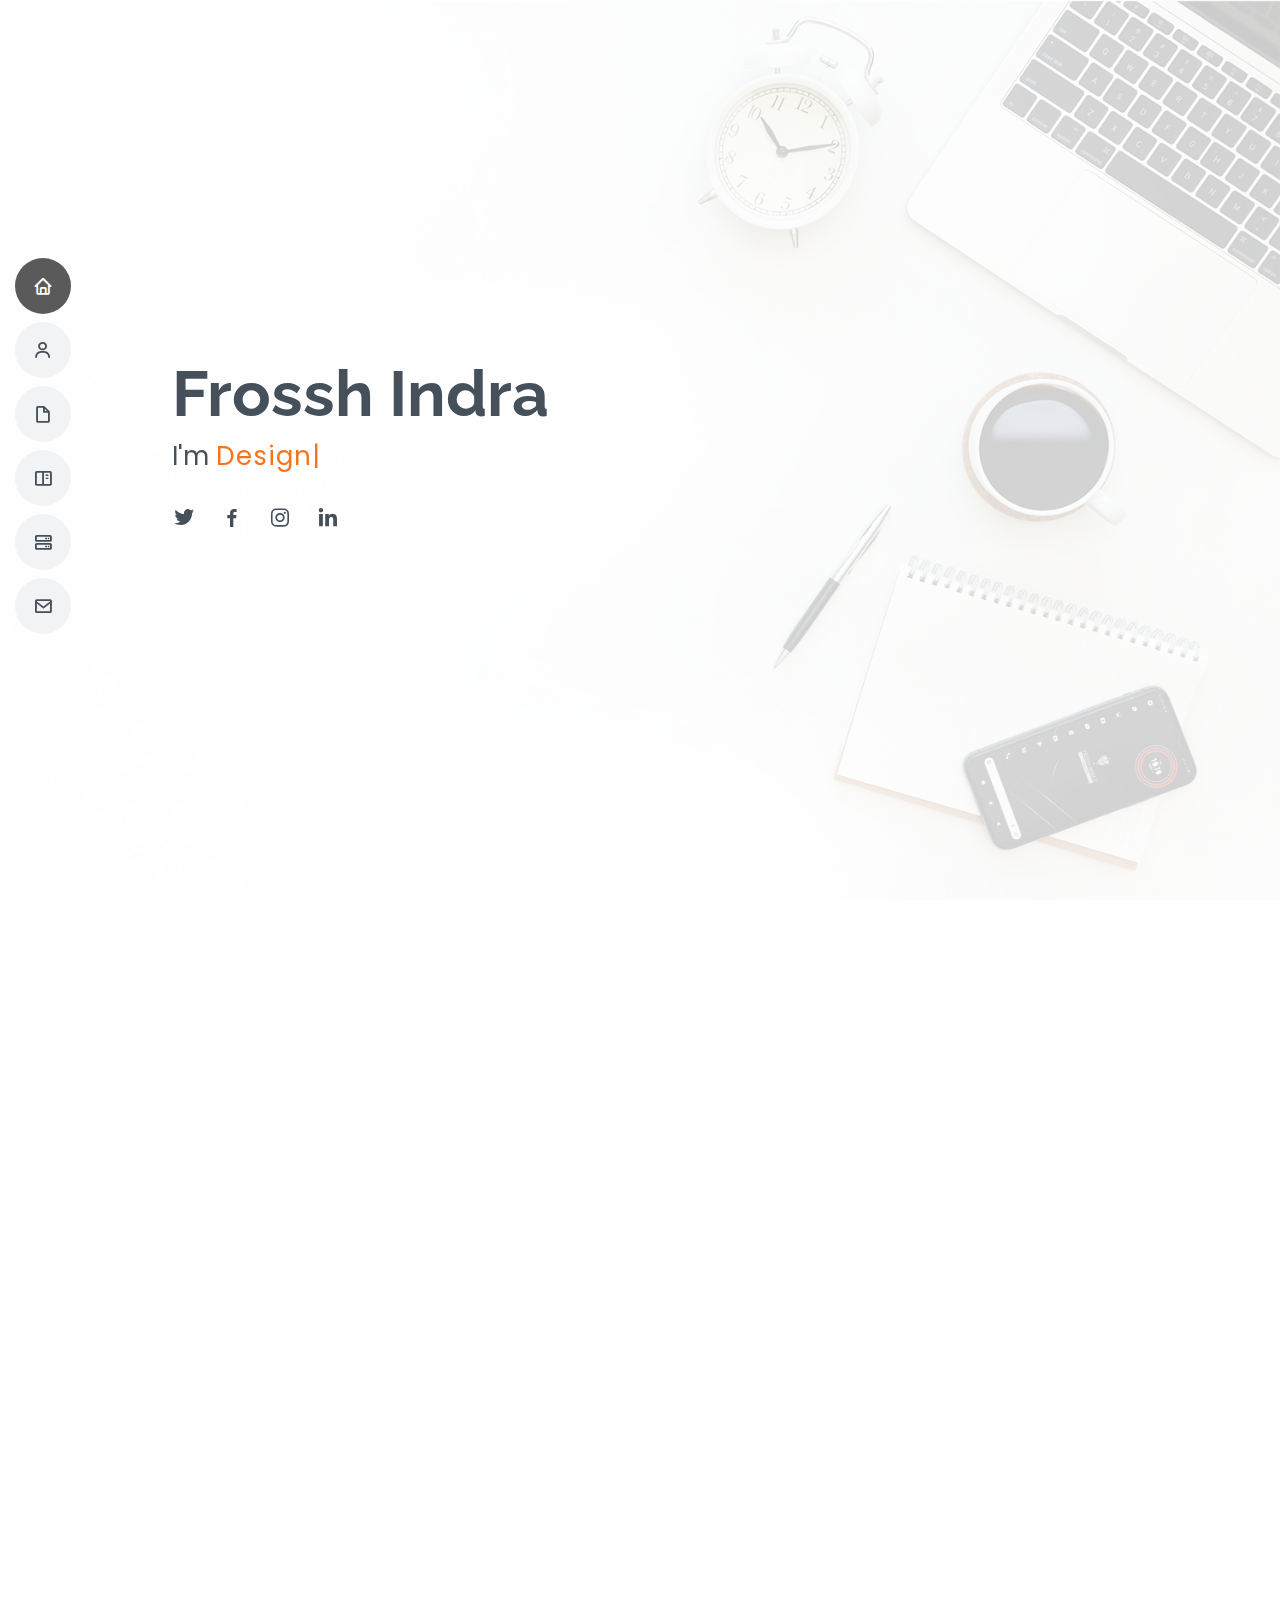
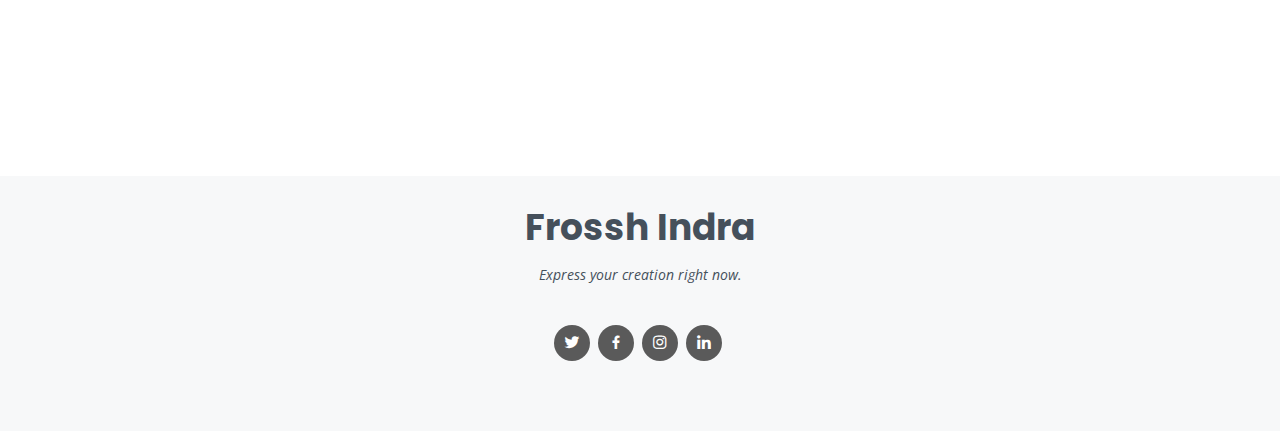
==== Portofolio_indra/index.html @ ffced919 "update_213345" ====
<!DOCTYPE html>
<html lang="en">

<head>
  <meta charset="utf-8">
  <meta content="width=device-width, initial-scale=1.0" name="viewport">

  <title>MyResume Bootstrap Template - Index</title>
  <meta content="" name="description">
  <meta content="" name="keywords">

  <!-- Favicons -->
  <link href="assets/img/favicon.png" rel="icon">
  <link href="assets/img/apple-touch-icon.png" rel="apple-touch-icon">

  <!-- Google Fonts -->
  <link href="https://fonts.googleapis.com/css?family=Open+Sans:300,300i,400,400i,600,600i,700,700i|Raleway:300,300i,400,400i,500,500i,600,600i,700,700i|Poppins:300,300i,400,400i,500,500i,600,600i,700,700i" rel="stylesheet">

  <!-- Vendor CSS Files -->
  <link href="assets/vendor/aos/aos.css" rel="stylesheet">
  <link href="assets/vendor/bootstrap/css/bootstrap.min.css" rel="stylesheet">
  <link href="assets/vendor/bootstrap-icons/bootstrap-icons.css" rel="stylesheet">
  <link href="assets/vendor/boxicons/css/boxicons.min.css" rel="stylesheet">
  <link href="assets/vendor/glightbox/css/glightbox.min.css" rel="stylesheet">
  <link href="assets/vendor/swiper/swiper-bundle.min.css" rel="stylesheet">

  <!-- Template Main CSS File -->
  <link href="assets/css/style.css" rel="stylesheet">

  <!-- =======================================================
  * Template Name: MyResume
  * Updated: Mar 10 2023 with Bootstrap v5.2.3
  * Template URL: https://bootstrapmade.com/free-html-bootstrap-template-my-resume/
  * Author: BootstrapMade.com
  * License: https://bootstrapmade.com/license/
  ======================================================== -->
</head>

<body>

  <!-- ======= Mobile nav toggle button ======= -->
  <!-- <button type="button" class="mobile-nav-toggle d-xl-none"><i class="bi bi-list mobile-nav-toggle"></i></button> -->
  <i class="bi bi-list mobile-nav-toggle d-lg-none"></i>
  <!-- ======= Header ======= -->
  <header id="header" class="d-flex flex-column justify-content-center">

    <nav id="navbar" class="navbar nav-menu">
      <ul>
        <li><a href="#hero" class="nav-link scrollto active"><i class="bx bx-home"></i> <span>Home</span></a></li>
        <li><a href="#about" class="nav-link scrollto"><i class="bx bx-user"></i> <span>About</span></a></li>
        <li><a href="#resume" class="nav-link scrollto"><i class="bx bx-file-blank"></i> <span>Resume</span></a></li>
        <li><a href="#portfolio" class="nav-link scrollto"><i class="bx bx-book-content"></i> <span>Portfolio</span></a></li>
        <li><a href="#services" class="nav-link scrollto"><i class="bx bx-server"></i> <span>Services</span></a></li>
        <li><a href="#contact" class="nav-link scrollto"><i class="bx bx-envelope"></i> <span>Contact</span></a></li>
      </ul>
    </nav><!-- .nav-menu -->

  </header><!-- End Header -->

  <!-- ======= Hero Section ======= -->
  <section id="hero" class="d-flex flex-column justify-content-center">
    <div class="container" data-aos="zoom-in" data-aos-delay="100">
      <h1>Frossh Indra</h1>
      <p>I'm <span class="typed" data-typed-items="Designer, Web Developer, Freelancer, Photographer, Editor"></span></p>
      <div class="social-links">
        <a href="https://twitter.com/frossh_indra" class="twitter"><i class="bx bxl-twitter"></i></a>
        <a href="https://www.facebook.com/frossh.genso" class="facebook"><i class="bx bxl-facebook"></i></a>
        <a href="https://www.instagram.com/frossh_indra/" class="instagram"><i class="bx bxl-instagram"></i></a>
        <a href="https://www.linkedin.com/in/indra-wardhana-143040255" class="linkedin"><i class="bx bxl-linkedin"></i></a>
      </div>
    </div>
  </section><!-- End Hero -->

  <main id="main">

    <!-- ======= About Section ======= -->
    <section id="about" class="about">
      <div class="container" data-aos="fade-up">

        <div class="section-title">
          <h2>About</h2>
          <p>just an Graphic Designer who looking for a fun</p>
        </div>

        <div class="row">
          <div class="col-lg-4">
            <img src="assets/img/ps gw trnsprnt.png" class="img-fluid" alt="">
          </div>
          <div class="col-lg-8 pt-4 pt-lg-0 content">
            <h3>Graphic Designer &amp; Editor.</h3>
            <p class="fst-italic">
              My Name I Gusti Bagus Agung Alif Indra Wardhana. I love Arts, I started drawing from elementary school, starting from traditional drawings, and now I'm moving to digital and video
            </p>
            <div class="row">
              <div class="col-lg-6">
                <ul>
                  <li><i class="bi bi-chevron-right"></i> <strong>Birthday:</strong> <span>10 October 2002</span></li>
                  <li><i class="bi bi-chevron-right"></i> <strong>Website:</strong> <span>linktr.ee/@frossh_indra</span></li>
                  <li><i class="bi bi-chevron-right"></i> <strong>Phone:</strong> <span>+62 895 3370 5627 2</span></li>
                  <li><i class="bi bi-chevron-right"></i> <strong>City:</strong> <span>Surabaya, East Java, Indonesia</span></li>
                </ul>
              </div>
              <div class="col-lg-6">
                <ul>
                  <li><i class="bi bi-chevron-right"></i> <strong>Age:</strong> <span>20</span></li>
                  <li><i class="bi bi-chevron-right"></i> <strong>Degree:</strong> <span>Bachelor of Informatics</span></li>
                  <li><i class="bi bi-chevron-right"></i> <strong>PhEmailone:</strong> <span>indra.wardhana77@gmail.com</span></li>
                  <li><i class="bi bi-chevron-right"></i> <strong>Freelance:</strong> <span>Available</span></li>
                </ul>
              </div>
            </div>
            <p>
              I am a person who likes to work in silence, can learn things quickly. can work in a team or alone as long as the environment is calm. able to operate lots of editing application, especially those based on 2 dimensions.
            </p>
          </div>
        </div>

      </div>
    </section><!-- End About Section -->

    <!-- ======= Facts Section ======= -->
    <section id="facts" class="facts">
      <div class="container" data-aos="fade-up">

        <div class="section-title">
          <h2>Facts</h2>
          <p>The following is a summary of my work so far.</p>
        </div>

        <div class="row">

          <div class="col-lg-3 col-md-6">
            <div class="count-box">
              <i class="bi bi-emoji-smile"></i>
              <span data-purecounter-start="0" data-purecounter-end="221" data-purecounter-duration="1" class="purecounter"></span>
              <p>Happy Clients</p>
            </div>
          </div>

          <div class="col-lg-3 col-md-6 mt-5 mt-md-0">
            <div class="count-box">
              <i class="bi bi-journal-richtext"></i>
              <span data-purecounter-start="0" data-purecounter-end="1132" data-purecounter-duration="1" class="purecounter"></span>
              <p>Projects</p>
            </div>
          </div>

          <div class="col-lg-3 col-md-6 mt-5 mt-lg-0">
            <div class="count-box">
              <i class="bi bi-headset"></i>
              <span data-purecounter-start="0" data-purecounter-end="1220" data-purecounter-duration="1" class="purecounter"></span>
              <p>Hours Of Support</p>
            </div>
          </div>

          <div class="col-lg-3 col-md-6 mt-5 mt-lg-0">
            <div class="count-box">
              <i class="bi bi-award"></i>
              <span data-purecounter-start="0" data-purecounter-end="17" data-purecounter-duration="1" class="purecounter"></span>
              <p>Awards</p>
            </div>
          </div>

        </div>

      </div>
    </section><!-- End Facts Section -->

    <!-- ======= Skills Section ======= -->
    <section id="skills" class="skills section-bg">
      <div class="container" data-aos="fade-up">

        <div class="section-title">
          <h2>Skills</h2>
          <p>here is a percentage of my skills in running familiar design applications.</p>
        </div>

        <div class="row skills-content">

          <div class="col-lg-6">

            <div class="progress">
              <span class="skill">Photoshop <i class="val">98%</i></span>
              <div class="progress-bar-wrap">
                <div class="progress-bar" role="progressbar" aria-valuenow="98" aria-valuemin="0" aria-valuemax="100"></div>
              </div>
            </div>

            <div class="progress">
              <span class="skill">Premiere Pro <i class="val">90%</i></span>
              <div class="progress-bar-wrap">
                <div class="progress-bar" role="progressbar" aria-valuenow="90" aria-valuemin="0" aria-valuemax="100"></div>
              </div>
            </div>

            <div class="progress">
              <span class="skill">After Effect <i class="val">82%</i></span>
              <div class="progress-bar-wrap">
                <div class="progress-bar" role="progressbar" aria-valuenow="82" aria-valuemin="0" aria-valuemax="100"></div>
              </div>
            </div>

          </div>

          <div class="col-lg-6">

            <div class="progress">
              <span class="skill">Paint Tool SAI <i class="val">99%</i></span>
              <div class="progress-bar-wrap">
                <div class="progress-bar" role="progressbar" aria-valuenow="99" aria-valuemin="0" aria-valuemax="100"></div>
              </div>
            </div>

            <div class="progress">
              <span class="skill">WordPress/Berdu <i class="val">90%</i></span>
              <div class="progress-bar-wrap">
                <div class="progress-bar" role="progressbar" aria-valuenow="90" aria-valuemin="0" aria-valuemax="100"></div>
              </div>
            </div>

            <div class="progress">
              <span class="skill">Java-Based Programs <i class="val">55%</i></span>
              <div class="progress-bar-wrap">
                <div class="progress-bar" role="progressbar" aria-valuenow="55" aria-valuemin="0" aria-valuemax="100"></div>
              </div>
            </div>

          </div>

        </div>

      </div>
    </section><!-- End Skills Section -->

    <!-- ======= Resume Section ======= -->
    <section id="resume" class="resume">
      <div class="container" data-aos="fade-up">

        <div class="section-title">
          <h2>Resume</h2>
          <p></p>
        </div>

        <div class="row">
          <div class="col-lg-6">
            <h3 class="resume-title">Sumary</h3>
            <div class="resume-item pb-0">
              <h4>I Gusti Indra (Frossh Indra)</h4> 
              <p><em>Innovative and deadline-driven Graphic Designer with planty years of experience designing and developing user-centered Digital Editing material from initial concept to final.</em></p>
              <ul>
                <li>Surabaya, East Java, Id</li>
                <li>(+62) 8953 3705 6272</li>
                <li>indra.wardhana77@gmail.com</li>
              </ul>
            </div>

            <h3 class="resume-title">Education</h3>
            <div class="resume-item">
              <h4>bachelor of Informatics &amp; Graphic Design</h4>
              <h5>2020 - 2024</h5>
              <p><em>LP3I College Sidoarjo</em></p>
              <p>here I entered in the Visual Multimedia Communication (CMC) major. I studied and improved my design basis, topology, typography, editing as well as modeling.</p>
            </div>
            <div class="resume-item">
              <h4>MultiMedia Major &amp; Graphic Design</h4>
              <h5>2017 - 2019</h5>
              <p><em>SMKS PGRI 2 Sidoarjo</em></p>
              <p>here i learn the basic of design, and operate digital software that familiar for designer, like Adobe, Corel, and Autodesk Programs </p>
            </div>
          </div>
          <div class="col-lg-6">
            <h3 class="resume-title">Work Experience</h3>
            <div class="resume-item">
              <h4>Head Editor of News and Broadcasting</h4>
              <h5>2022 - Present</h5>
              <p><em>JAVAS.TV </em></p>
              <ul>
                <li>Develop and Edits News Video</li>
                <li>Create bumper footage </li>
                <li>Create customable flyers</li>
                <li>Manage the website of Javas.tv</li>
              </ul>
            </div>
            <div class="resume-item">
              <h4>Graphic Editor</h4>
              <h5>2022 (Internship)</h5>
              <p><em>INews tv, MNC Company Group</em></p>
              <ul>
                <li>Develop and Edits News Video</li>
                <li>Create bumper footage </li>
                <li>Create customable flyers</li>
                <li>Manage the Streaming Screen of Inews</li>
              </ul>
            </div>
            <div class="resume-item">
              <h4>Graphic design specialist</h4>
              <h5>2018 - 2020</h5>
              <p><em>Creativa Studio, Gedangan</em></p>
              <ul>
                <li>Shot video and picture footage</li>
                <li>Edit the aftershot video</li>
                <li>Set the tools as well</li>
              </ul>
            </div>
          </div>
        </div>

      </div>
    </section><!-- End Resume Section -->

    <!-- ======= Portfolio Section ======= -->
    <section id="portfolio" class="portfolio section-bg">
      <div class="container" data-aos="fade-up">

        <div class="section-title">
          <h2>Portfolio</h2>
          <p></p>
        </div>

        <div class="row">
          <div class="col-lg-12 d-flex justify-content-center" data-aos="fade-up" data-aos-delay="100">
            <ul id="portfolio-flters">
              <li data-filter="*" class="filter-active">All</li>
              <li data-filter=".filter-app">Logo</li>
              <li data-filter=".filter-card">Illustration</li>
              <li data-filter=".filter-web">Web Design</li>
            </ul>
          </div>
        </div>

        <div class="row portfolio-container" data-aos="fade-up" data-aos-delay="200">

          <div class="col-lg-4 col-md-6 portfolio-item filter-app">
            <div class="portfolio-wrap">
              <img src="assets/img/portfolio/logo.png" class="img-fluid" alt="">
              <div class="portfolio-info">
                <h4>Gusti Indra - Logo</h4>
                <p>Logo</p>
                <div class="portfolio-links">
                  <a href="assets/img/portfolio/logo.png" data-gallery="portfolioGallery" class="portfolio-lightbox" title="Gusti Indra - Logo"><i class="bx bx-plus"></i></a>
                  <a href="portfolio-details.html" data-glightbox="type: external" title="Portfolio Details"><i class="bx bx-link"></i></a>
                </div>
              </div>
            </div>
          </div>

          <div class="col-lg-4 col-md-6 portfolio-item filter-card">
            <div class="portfolio-wrap">
              <img src="assets/img/portfolio/renkomari1.png" class="img-fluid" alt="">
              <div class="portfolio-info">
                <h4>Renko & Maribel</h4>
                <p>Illustration</p>
                <div class="portfolio-links">
                  <a href="assets/img/portfolio/renkomari1.png" data-gallery="portfolioGallery" class="portfolio-lightbox" title="Renko & Maribel Fanart"><i class="bx bx-plus"></i></a>
                  <a href="portfolio-details.html" data-glightbox="type: external" title="Portfolio Details"><i class="bx bx-link"></i></a>
                </div>
              </div>
            </div>
          </div>

          <div class="col-lg-4 col-md-6 portfolio-item filter-app">
            <div class="portfolio-wrap">
              <img src="assets/img/portfolio/Z-log_4.png" class="img-fluid" alt="">
              <div class="portfolio-info">
                <h4>Mouz Arts - Logo</h4>
                <p>logo</p>
                <div class="portfolio-links">
                  <a href="assets/img/portfolio/Z-log_4.png" data-gallery="portfolioGallery" class="portfolio-lightbox" title="Mouz Arts"><i class="bx bx-plus"></i></a>
                  <a href="portfolio-details.html" data-glightbox="type: external" title="Portfolio Details"><i class="bx bx-link"></i></a>
                </div>
              </div>
            </div>
          </div>

          <div class="col-lg-4 col-md-6 portfolio-item filter-app">
            <div class="portfolio-wrap">
              <img src="assets/img/portfolio/NODUSTOLENS-__.png" class="img-fluid" alt="">
              <div class="portfolio-info">
                <h4>Nodus Tollens</h4>
                <p>logo</p>
                <div class="portfolio-links">
                  <a href="assets/img/portfolio/NODUSTOLENS-__.png" data-gallery="portfolioGallery" class="portfolio-lightbox" title="Nodus Tollens"><i class="bx bx-plus"></i></a>
                  <a href="portfolio-details.html" data-glightbox="type: external" title="Portfolio Details"><i class="bx bx-link"></i></a>
                </div>
              </div>
            </div>
          </div>          

          <div class="col-lg-4 col-md-6 portfolio-item filter-card">
            <div class="portfolio-wrap">
              <img src="assets/img/portfolio/vmcs.png" class="img-fluid" alt="">
              <div class="portfolio-info">
                <h4>VMC Team</h4>
                <p>Illustration</p>
                <div class="portfolio-links">
                  <a href="assets/img/portfolio/vmcs.png" data-gallery="portfolioGallery" class="portfolio-lightbox" title="VMC Class"><i class="bx bx-plus"></i></a>
                  <a href="portfolio-details.html" data-glightbox="type: external" title="Portfolio Details"><i class="bx bx-link"></i></a>
                </div>
              </div>
            </div>
          </div>

          <div class="col-lg-4 col-md-6 portfolio-item filter-card">
            <div class="portfolio-wrap">
              <img src="assets/img/portfolio/arien.png" class="img-fluid" alt="">
              <div class="portfolio-info">
                <h4>Arien - OC</h4>
                <p>Illustration</p>
                <div class="portfolio-links">
                  <a href="assets/img/portfolio/arien.png" data-gallery="portfolioGallery" class="portfolio-lightbox" title="Arien - OC"><i class="bx bx-plus"></i></a>
                  <a href="portfolio-details.html" data-glightbox="type: external" title="Portfolio Details"><i class="bx bx-link"></i></a>
                </div>
              </div>
            </div>
          </div>

          <div class="col-lg-4 col-md-6 portfolio-item filter-web">
            <div class="portfolio-wrap">
              <img src="assets/img/portfolio/Screenshot (146).png" class="img-fluid" alt="">
              <div class="portfolio-info">
                <h4>Decomfort</h4>
                <p>Web Design</p>
                <div class="portfolio-links">
                  <a href="assets/img/portfolio/Screenshot (146).png" data-gallery="portfolioGallery" class="portfolio-lightbox" title="Decomfort.me"><i class="bx bx-plus"></i></a>
                  <a href="portfolio-details.html" data-glightbox="type: external" title="Portfolio Details"><i class="bx bx-link"></i></a>
                </div>
              </div>
            </div>
          </div>

          <div class="col-lg-4 col-md-6 portfolio-item filter-web">
            <div class="portfolio-wrap">
              <img src="assets/img/portfolio/Screenshot (194).png" class="img-fluid" alt="">
              <div class="portfolio-info">
                <h4>Javas tv</h4>
                <p>Web Design</p>
                <div class="portfolio-links">
                  <a href="assets/img/portfolio/Screenshot (194).png" data-gallery="portfolioGallery" class="portfolio-lightbox" title="Javas.tv"><i class="bx bx-plus"></i></a>
                  <a href="portfolio-details.html" data-glightbox="type: external" title="Portfolio Details"><i class="bx bx-link"></i></a>
                </div>
              </div>
            </div>
          </div>

          <div class="col-lg-4 col-md-6 portfolio-item filter-web">
            <div class="portfolio-wrap">
              <img src="assets/img/portfolio/Screenshot (147).png" class="img-fluid" alt="">
              <div class="portfolio-info">
                <h4>Arsy Organik</h4>
                <p>Web Design</p>
                <div class="portfolio-links">
                  <a href="assets/img/portfolio/Screenshot (147).png" data-gallery="portfolioGallery" class="portfolio-lightbox" title="Arsyorganik.xyz"><i class="bx bx-plus"></i></a>
                  <a href="portfolio-details.html" data-glightbox="type: external" title="Portfolio Details"><i class="bx bx-link"></i></a>
                </div>
              </div>
            </div>
          </div>

        </div>

      </div>
    </section><!-- End Portfolio Section -->

    <!-- ======= Services Section ======= -->
    <section id="services" class="services">
      <div class="container" data-aos="fade-up">

        <div class="section-title">
          <h2>Services</h2>
          <p></p>
        </div>

        <div class="row">

          <div class="col-lg-4 col-md-6 d-flex align-items-stretch" data-aos="zoom-in" data-aos-delay="100">
            <div class="icon-box iconbox-blue">
              <div class="icon">
                <svg width="100" height="100" viewBox="0 0 600 600" xmlns="http://www.w3.org/2000/svg">
                  <path stroke="none" stroke-width="0" fill="#f5f5f5" d="M300,521.0016835830174C376.1290562159157,517.8887921683347,466.0731472004068,529.7835943286574,510.70327084640275,468.03025145048787C554.3714126377745,407.6079735673963,508.03601936045806,328.9844924480964,491.2728898941984,256.3432110539036C474.5976632858925,184.082847569629,479.9380746630129,96.60480741107993,416.23090153303,58.64404602377083C348.86323505073057,18.502131276798302,261.93793281208167,40.57373210992963,193.5410806939664,78.93577620505333C130.42746243093433,114.334589627462,98.30271207620316,179.96522072025542,76.75703585869454,249.04625023123273C51.97151888228291,328.5150500222984,13.704378332031375,421.85034740162234,66.52175969318436,486.19268352777647C119.04800174914682,550.1803526380478,217.28368757567262,524.383925680826,300,521.0016835830174"></path>
                </svg>
                <i class="bx bxl-dribbble"></i>
              </div>
              <h4><a href="">Fun</a></h4>
              <p>We Provide a trendy and cool design</p>
            </div>
          </div>

          <div class="col-lg-4 col-md-6 d-flex align-items-stretch mt-4 mt-md-0" data-aos="zoom-in" data-aos-delay="200">
            <div class="icon-box iconbox-orange ">
              <div class="icon">
                <svg width="100" height="100" viewBox="0 0 600 600" xmlns="http://www.w3.org/2000/svg">
                  <path stroke="none" stroke-width="0" fill="#f5f5f5" d="M300,582.0697525312426C382.5290701553225,586.8405444964366,449.9789794690241,525.3245884688669,502.5850820975895,461.55621195738473C556.606425686781,396.0723002908107,615.8543463187945,314.28637112970534,586.6730223649479,234.56875336149918C558.9533121215079,158.8439757836574,454.9685369536778,164.00468322053177,381.49747125262974,130.76875717737553C312.15926192815925,99.40240125094834,248.97055460311594,18.661163978235184,179.8680185752513,50.54337015887873C110.5421016452524,82.52863877960104,119.82277516462835,180.83849132639028,109.12597500060166,256.43424936330496C100.08760227029461,320.3096726198365,92.17705696193138,384.0621239912766,124.79988738764834,439.7174275375508C164.83382741302287,508.01625554203684,220.96474134820875,577.5009287672846,300,582.0697525312426"></path>
                </svg>
                <i class="bx bx-file"></i>
              </div>
              <h4><a href="">Formats</a></h4>
              <p>You can choose format of the file in section</p>
            </div>
          </div>

          <div class="col-lg-4 col-md-6 d-flex align-items-stretch mt-4 mt-lg-0" data-aos="zoom-in" data-aos-delay="300">
            <div class="icon-box iconbox-pink">
              <div class="icon">
                <svg width="100" height="100" viewBox="0 0 600 600" xmlns="http://www.w3.org/2000/svg">
                  <path stroke="none" stroke-width="0" fill="#f5f5f5" d="M300,541.5067337569781C382.14930387511276,545.0595476570109,479.8736841581634,548.3450877840088,526.4010558755058,480.5488172755941C571.5218469581645,414.80211281144784,517.5187510058486,332.0715597781072,496.52539010469104,255.14436215662573C477.37192572678356,184.95920475031193,473.57363656557914,105.61284051026155,413.0603344069578,65.22779650032875C343.27470386102294,18.654635553484475,251.2091493199835,5.337323636656869,175.0934190732945,40.62881213300186C97.87086631185822,76.43348514350839,51.98124368387456,156.15599469081315,36.44837278890362,239.84606092416172C21.716077023791087,319.22268207091537,43.775223500013084,401.1760424656574,96.891909868211,461.97329694683043C147.22146801428983,519.5804099606455,223.5754009179313,538.201503339737,300,541.5067337569781"></path>
                </svg>
                <i class="bx bx-tachometer"></i>
              </div>
              <h4><a href="">Quick</a></h4>
              <p>Tired of waiting? no problem!</p>
            </div>
          </div>

          <div class="col-lg-4 col-md-6 d-flex align-items-stretch mt-4" data-aos="zoom-in" data-aos-delay="100">
            <div class="icon-box iconbox-yellow">
              <div class="icon">
                <svg width="100" height="100" viewBox="0 0 600 600" xmlns="http://www.w3.org/2000/svg">
                  <path stroke="none" stroke-width="0" fill="#f5f5f5" d="M300,503.46388370962813C374.79870501325706,506.71871716319447,464.8034551963731,527.1746412648533,510.4981551193396,467.86667711651364C555.9287308511215,408.9015244558933,512.6030010748507,327.5744911775523,490.211057578863,256.5855673507754C471.097692560561,195.9906835881958,447.69079081568157,138.11976852964426,395.19560036434837,102.3242989838813C329.3053358748298,57.3949838291264,248.02791733380457,8.279543830951368,175.87071277845988,42.242879143198664C103.41431057327972,76.34704239035025,93.79494320519305,170.9812938413882,81.28167332365135,250.07896920659033C70.17666984294237,320.27484674793965,64.84698225790005,396.69656628748305,111.28512138212992,450.4950937839243C156.20124167950087,502.5303643271138,231.32542653798444,500.4755392045468,300,503.46388370962813"></path>
                </svg>
                <i class="bx bx-layer"></i>
              </div>
              <h4><a href="">Customable</a></h4>
              <p>we also provides you customable files</p>
            </div>
          </div>

          <div class="col-lg-4 col-md-6 d-flex align-items-stretch mt-4" data-aos="zoom-in" data-aos-delay="200">
            <div class="icon-box iconbox-red">
              <div class="icon">
                <svg width="100" height="100" viewBox="0 0 600 600" xmlns="http://www.w3.org/2000/svg">
                  <path stroke="none" stroke-width="0" fill="#f5f5f5" d="M300,532.3542879108572C369.38199826031484,532.3153073249985,429.10787420159085,491.63046689027357,474.5244479745417,439.17860296908856C522.8885846962883,383.3225815378663,569.1668002868075,314.3205725914397,550.7432151929288,242.7694973846089C532.6665558377875,172.5657663291529,456.2379748765914,142.6223662098291,390.3689995646985,112.34683881706744C326.66090330228417,83.06452184765237,258.84405631176094,53.51806209861945,193.32584062364296,78.48882559362697C121.61183558270385,105.82097193414197,62.805066853699245,167.19869350419734,48.57481801355237,242.6138429142374C34.843463184063346,315.3850353017275,76.69343916112496,383.4422959591041,125.22947124332185,439.3748458443577C170.7312796277747,491.8107796887764,230.57421082200815,532.3932930995766,300,532.3542879108572"></path>
                </svg>
                <i class="bx bx-slideshow"></i>
              </div>
              <h4><a href="">Preview</a></h4>
              <p>Before payment, we give you watermarked file as preview</p>
            </div>
          </div>

          <div class="col-lg-4 col-md-6 d-flex align-items-stretch mt-4" data-aos="zoom-in" data-aos-delay="300">
            <div class="icon-box iconbox-teal">
              <div class="icon">
                <svg width="100" height="100" viewBox="0 0 600 600" xmlns="http://www.w3.org/2000/svg">
                  <path stroke="none" stroke-width="0" fill="#f5f5f5" d="M300,566.797414625762C385.7384707136149,576.1784315230908,478.7894351017131,552.8928747891023,531.9192734346935,484.94944893311C584.6109503024035,417.5663521118492,582.489472248146,322.67544863468447,553.9536738515405,242.03673114598146C529.1557734026468,171.96086150256528,465.24506316201064,127.66468636344209,395.9583748389544,100.7403814666027C334.2173773831606,76.7482773500951,269.4350130405921,84.62216499799875,207.1952322260088,107.2889140133804C132.92018162631612,134.33871894543012,41.79353780512637,160.00259165414826,22.644507872594943,236.69541883565114C3.319112789854554,314.0945973066697,72.72355303640163,379.243833228382,124.04198916343866,440.3218312028393C172.9286146004772,498.5055451809895,224.45579914871206,558.5317968840102,300,566.797414625762"></path>
                </svg>
                <i class="bx bx-arch"></i>
              </div>
              <h4><a href="">Good pricing</a></h4>
              <p>and last, we give you an affordable prices</p>
            </div>
          </div>

        </div>

      </div>
    </section><!-- End Services Section -->

    <!-- ======= Testimonials Section ======= -->
    <section id="testimonials" class="testimonials section-bg">
      <div class="container" data-aos="fade-up">

        <div class="section-title">
          <h2>Testimonials</h2>
        </div>

        <div class="testimonials-slider swiper" data-aos="fade-up" data-aos-delay="100">
          <div class="swiper-wrapper">

            <div class="swiper-slide">
              <div class="testimonial-item">
                <img src="assets/img/testimonials/rudi - Copy.jpeg" class="testimonial-img" alt="">
                <h3>Rudi Wimcycle</h3>
                <h4>Anak Resing</h4>
                <p>
                  <i class="bx bxs-quote-alt-left quote-icon-left"></i>
                  Ngeng.... Mberrrr, Vario saya rasa Hayabusa.
                  <i class="bx bxs-quote-alt-right quote-icon-right"></i>
                </p>
              </div>
            </div><!-- End testimonial item -->

            <div class="swiper-slide">
              <div class="testimonial-item">
                <img src="assets/img/testimonials/samsul.png" class="testimonial-img" alt="">
                <h3>Samsul Kopling</h3>
                <h4>Pembalap Gelap Mandalika</h4>
                <p>
                  <i class="bx bxs-quote-alt-left quote-icon-left"></i>
                  Bensin Habis.
                  <i class="bx bxs-quote-alt-right quote-icon-right"></i>
                </p>
              </div>
            </div><!-- End testimonial item -->

            <div class="swiper-slide">
              <div class="testimonial-item">
                <img src="assets/img/testimonials/reza.jpg" class="testimonial-img" alt="">
                <h3>Reza Kecap</h3>
                <h4>Atlet MMA</h4>
                <p>
                  <i class="bx bxs-quote-alt-left quote-icon-left"></i>
                  Item banget Anjirr.
                  <i class="bx bxs-quote-alt-right quote-icon-right"></i>
                </p>
              </div>
            </div><!-- End testimonial item -->

            <div class="swiper-slide">
              <div class="testimonial-item">
                <img src="assets/img/testimonials/arif.jpg" class="testimonial-img" alt="">
                <h3>Arif</h3>
                <h4>Ice Skater</h4>
                <p>
                  <i class="bx bxs-quote-alt-left quote-icon-left"></i>
                  Meluncurr~.
                  <i class="bx bxs-quote-alt-right quote-icon-right"></i>
                </p>
              </div>
            </div><!-- End testimonial item -->

          </div>
          <div class="swiper-pagination"></div>
        </div>

      </div>
    </section><!-- End Testimonials Section -->

    <!-- ======= Contact Section ======= -->
    <section id="contact" class="contact">
      <div class="container" data-aos="fade-up">

        <div class="section-title">
          <h2>Contact</h2>
        </div>

        <div class="row mt-1">

          <div class="col-lg-4">
            <div class="info">
              <div class="address">
                <i class="bi bi-geo-alt"></i>
                <h4>Location:</h4>
                <p>A108 Adam Street, New York, NY 535022</p>
              </div>

              <div class="email">
                <i class="bi bi-envelope"></i>
                <h4>Email:</h4>
                <p>info@example.com</p>
              </div>

              <div class="phone">
                <i class="bi bi-phone"></i>
                <h4>Call:</h4>
                <p>+1 5589 55488 55s</p>
              </div>

            </div>

          </div>

          <div class="col-lg-8 mt-5 mt-lg-0">

            <form action="forms/contact.php" method="post" role="form" class="php-email-form">
              <div class="row">
                <div class="col-md-6 form-group">
                  <input type="text" name="name" class="form-control" id="name" placeholder="Your Name" required>
                </div>
                <div class="col-md-6 form-group mt-3 mt-md-0">
                  <input type="email" class="form-control" name="email" id="email" placeholder="Your Email" required>
                </div>
              </div>
              <div class="form-group mt-3">
                <input type="text" class="form-control" name="subject" id="subject" placeholder="Subject" required>
              </div>
              <div class="form-group mt-3">
                <textarea class="form-control" name="message" rows="5" placeholder="Message" required></textarea>
              </div>
              <div class="my-3">
                <div class="loading">Loading</div>
                <div class="error-message"></div>
                <div class="sent-message">Your message has been sent. Thank you!</div>
              </div>
              <div class="text-center"><button type="submit">Send Message</button></div>
            </form>

          </div>

        </div>

      </div>
    </section><!-- End Contact Section -->

  </main><!-- End #main -->

  <!-- ======= Footer ======= -->
  <footer id="footer">
    <div class="container">
      <h3>Frossh Indra</h3>
      <p>Express your creation right now.</p>
      <div class="social-links">
        <a href="https://twitter.com/frossh_indra" class="twitter"><i class="bx bxl-twitter"></i></a>
        <a href="https://www.facebook.com/frossh.genso" class="facebook"><i class="bx bxl-facebook"></i></a>
        <a href="https://www.instagram.com/frossh_indra/" class="instagram"><i class="bx bxl-instagram"></i></a>
        <a href="https://www.linkedin.com/in/indra-wardhana-143040255" class="linkedin"><i class="bx bxl-linkedin"></i></a>
      </div>
  </footer><!-- End Footer -->

  <div id="preloader"></div>
  <a href="#" class="back-to-top d-flex align-items-center justify-content-center"><i class="bi bi-arrow-up-short"></i></a>

  <!-- Vendor JS Files -->
  <script src="assets/vendor/purecounter/purecounter_vanilla.js"></script>
  <script src="assets/vendor/aos/aos.js"></script>
  <script src="assets/vendor/bootstrap/js/bootstrap.bundle.min.js"></script>
  <script src="assets/vendor/glightbox/js/glightbox.min.js"></script>
  <script src="assets/vendor/isotope-layout/isotope.pkgd.min.js"></script>
  <script src="assets/vendor/swiper/swiper-bundle.min.js"></script>
  <script src="assets/vendor/typed.js/typed.min.js"></script>
  <script src="assets/vendor/waypoints/noframework.waypoints.js"></script>
  <script src="assets/vendor/php-email-form/validate.js"></script>

  <!-- Template Main JS File -->
  <script src="assets/js/main.js"></script>

</body>

</html>
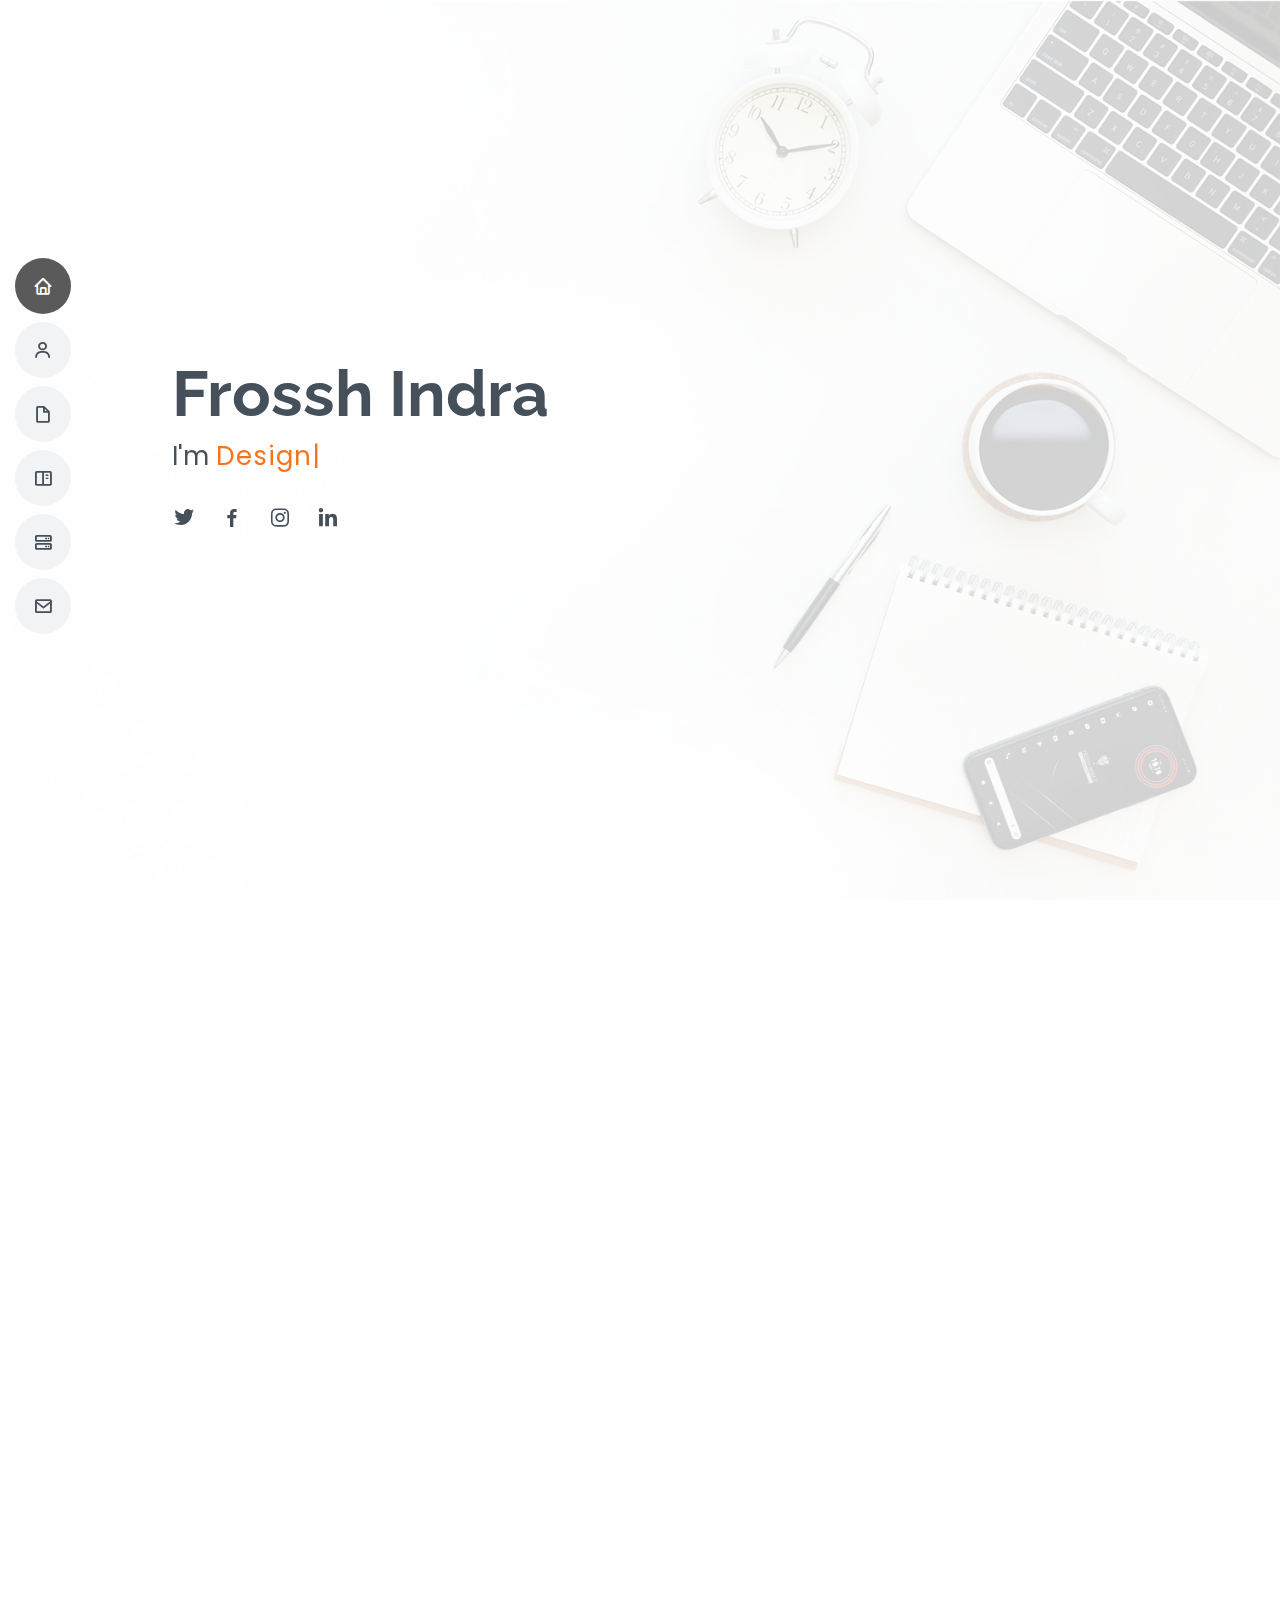
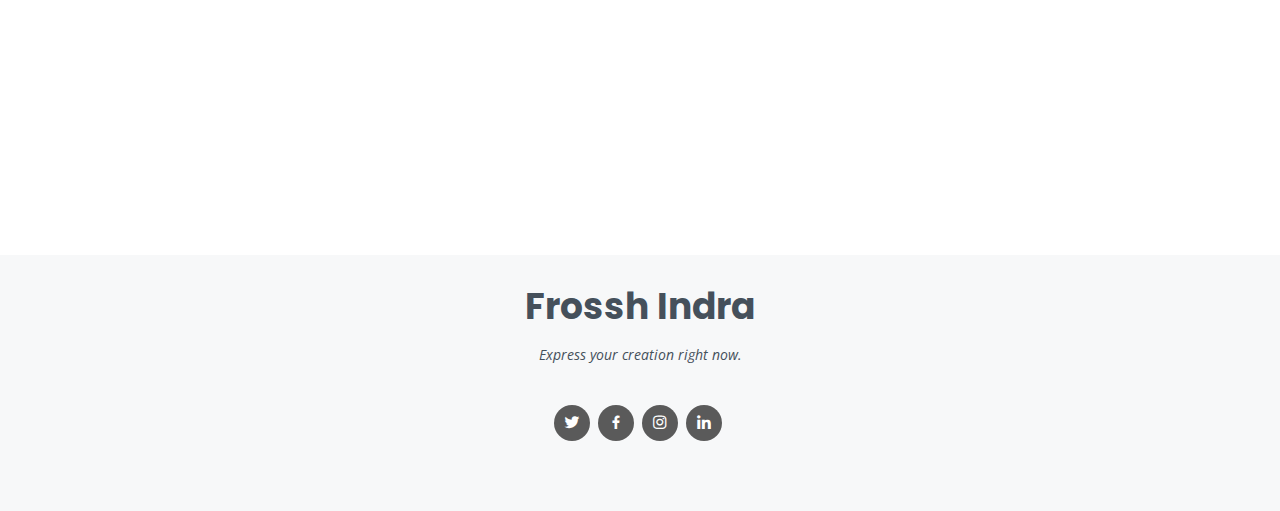
==== commit b8cf97c2: "test 2023" ====
--- a/Portofolio_indra/index.html
+++ b/Portofolio_indra/index.html
@@ -640,19 +640,19 @@
               <div class="address">
                 <i class="bi bi-geo-alt"></i>
                 <h4>Location:</h4>
-                <p>A108 Adam Street, New York, NY 535022</p>
+                <p>Surabaya, East Java</p>
               </div>
 
               <div class="email">
                 <i class="bi bi-envelope"></i>
                 <h4>Email:</h4>
-                <p>info@example.com</p>
+                <p>indra.wardhana7@gmail.com</p>
               </div>
 
               <div class="phone">
                 <i class="bi bi-phone"></i>
                 <h4>Call:</h4>
-                <p>+1 5589 55488 55s</p>
+                <p>+62 8953 3705 6272</p>
               </div>
 
             </div>
@@ -682,6 +682,7 @@
                 <div class="sent-message">Your message has been sent. Thank you!</div>
               </div>
               <div class="text-center"><button type="submit">Send Message</button></div>
+              <a href="https://chatwith.io/s/frossh-indra" style="display: table; font-family: sans-serif; text-decoration: none; margin: 1em auto; color: #fff; font-size: 0.9em; padding: 1em 2em 1em 3.5em; border-radius: 2em; font-weight: bold; background: #25d366 url('https://tochat.be/click-to-chat-directory/css/whatsapp.svg') no-repeat 1.5em center; background-size: 1.6em;">Contact via WhatsApp</a>
             </form>
 
           </div>
